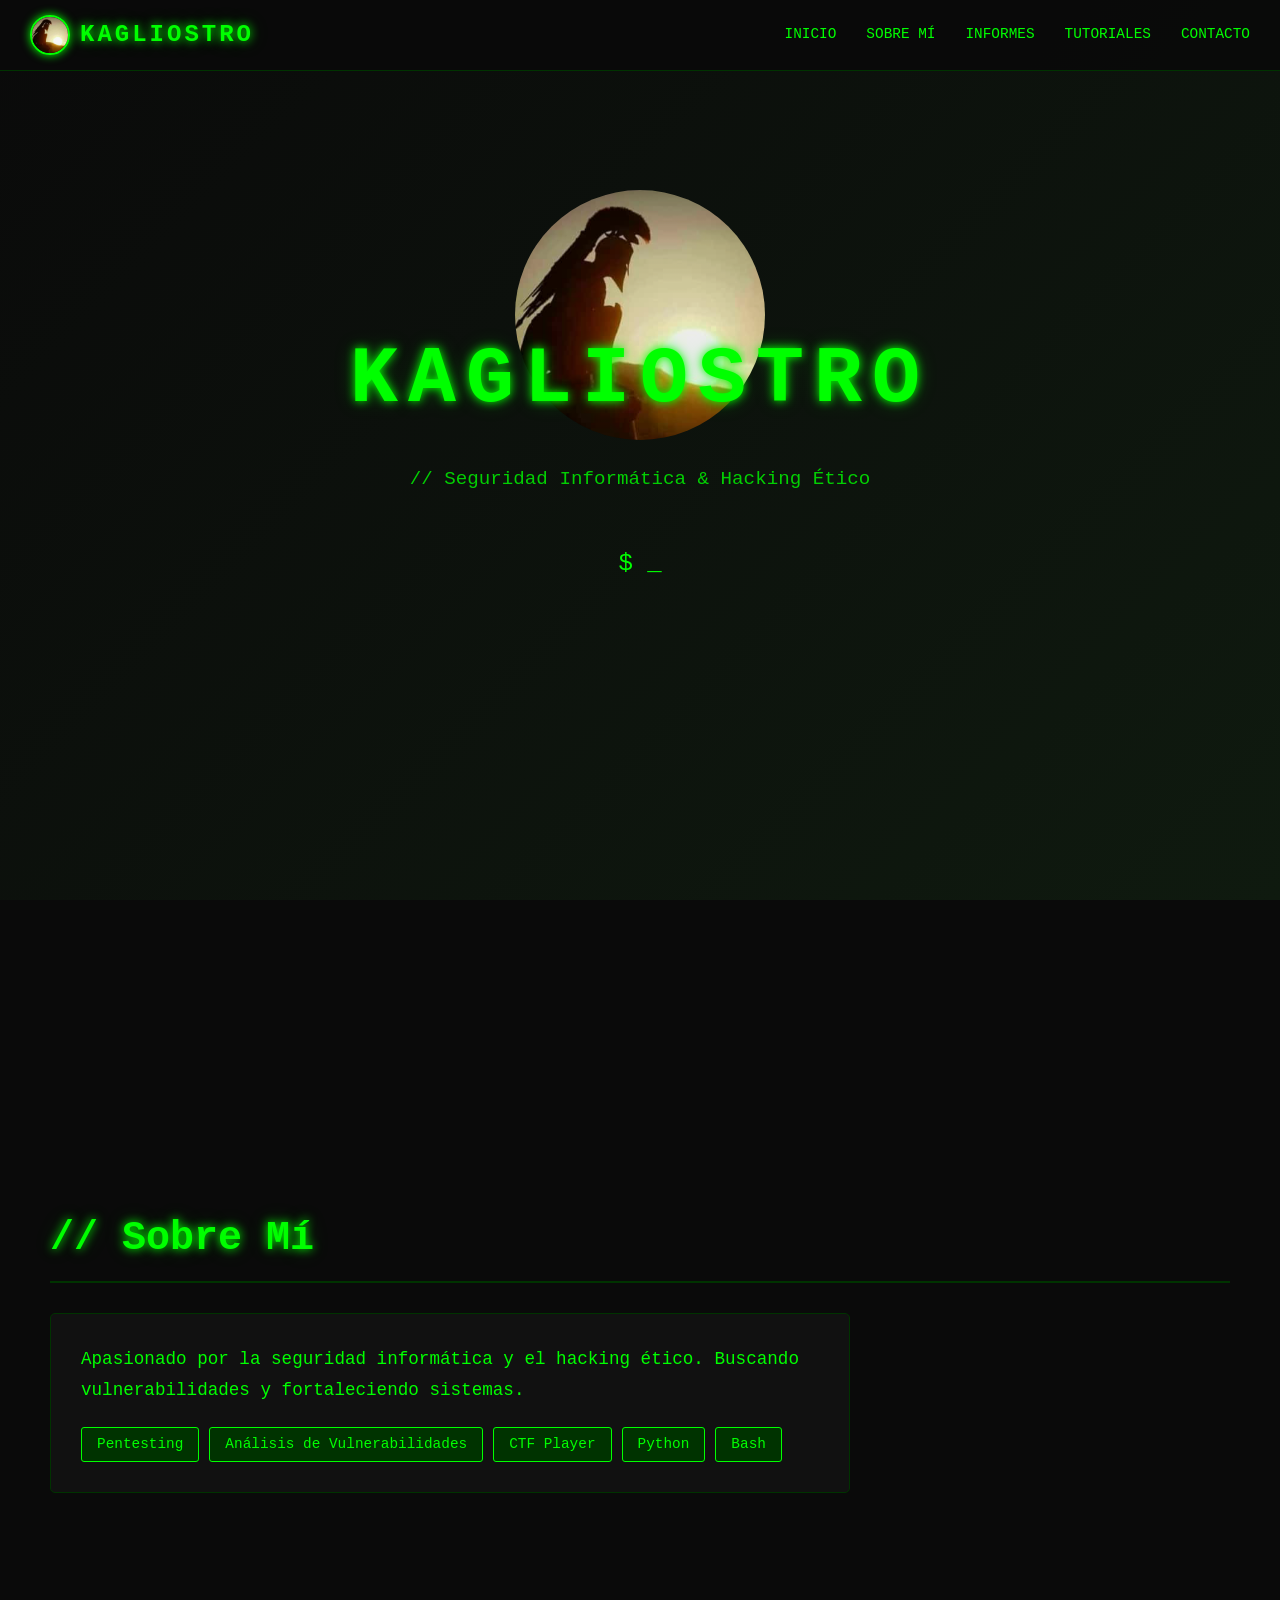
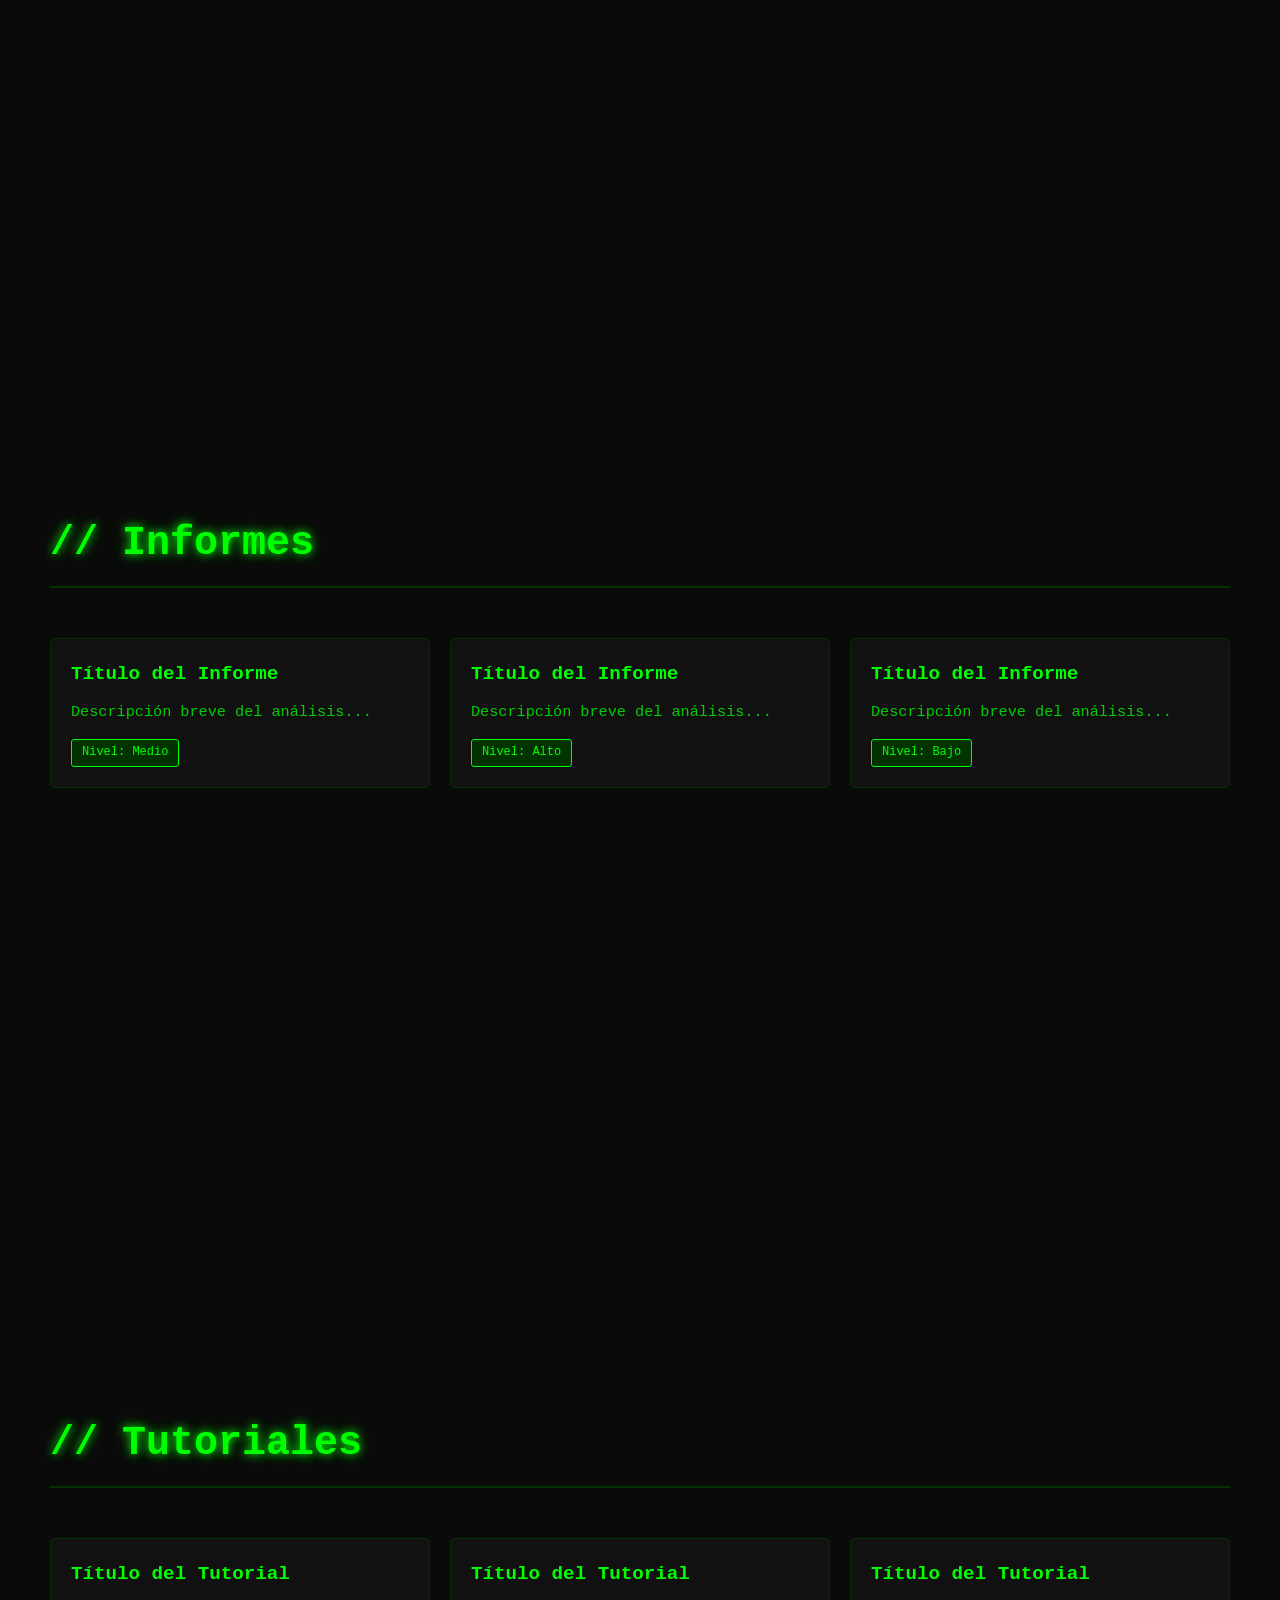
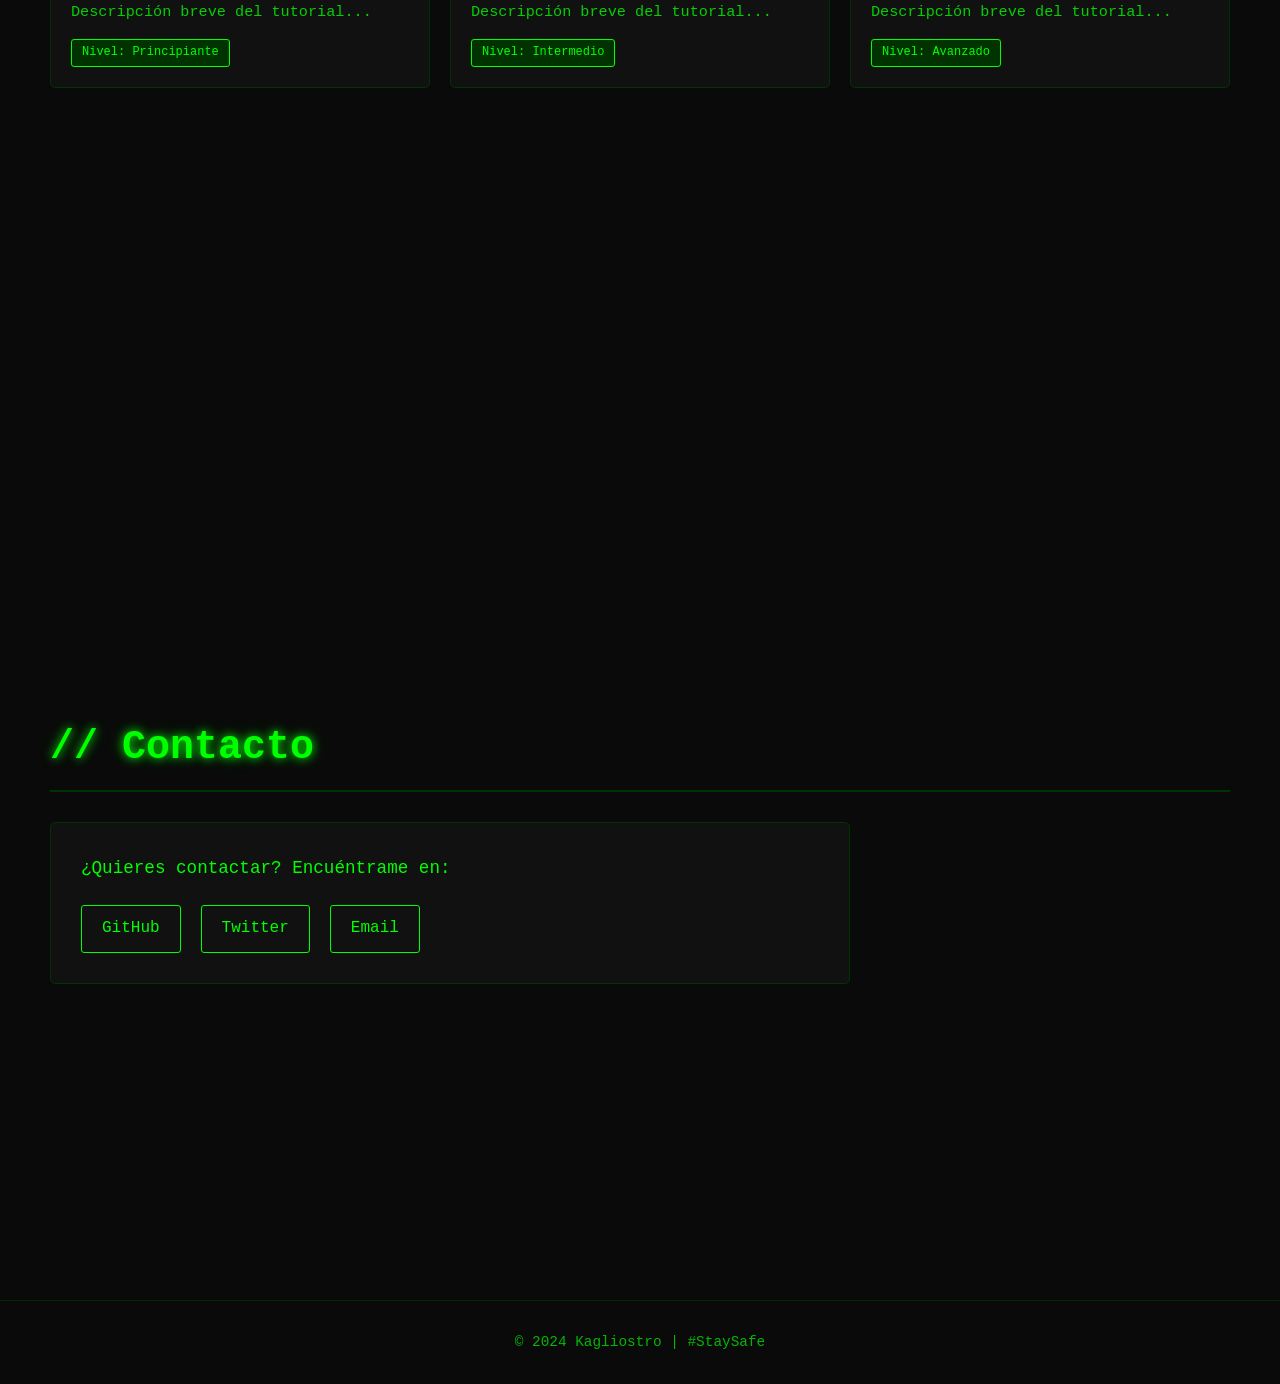
==== index.html @ 49f57507 "Initial commit" ====
<!DOCTYPE html>
<html lang="es">
<head>
  <meta charset="UTF-8">
  <meta name="viewport" content="width=device-width, initial-scale=1.0">
  <title>Kagliostro | Ciberseguridad</title>
  <link rel="stylesheet" href="style.css">
</head>
<body>
  <nav>
    <div class="logo">
    <img src="Espartano.png" alt="Espartano" class="avatar-logo">
    <span>KAGLIOSTRO</span>
  </div>
    <ul class="nav-links">
      <li><a href="#inicio">Inicio</a></li>
      <li><a href="#sobre-mi">Sobre Mí</a></li>
      <li><a href="#informes">Informes</a></li>
      <li><a href="#tutoriales">Tutoriales</a></li>
      <li><a href="#contacto">Contacto</a></li>
    </ul>
    <div class="menu-toggle">☰</div>
  </nav>

  <section id="inicio" class="hero">
    <img src="Espartano.png" alt="Espartano" class="hero-bg">
    <div class="hero-content">
      <h1>KAGLIOSTRO</h1>
      <p class="tagline">// Seguridad Informática & Hacking Ético</p>
      <div class="terminal">
        <span class="prompt">$</span> <span class="cursor">_</span>
      </div>
    </div>
  </section>

  <section id="sobre-mi" class="section">
    <h2>// Sobre Mí</h2>
    <div class="content-box">
      <p>Apasionado por la seguridad informática y el hacking ético. Buscando vulnerabilidades y fortaleciendo sistemas.</p>
      <div class="skills">
        <span class="skill">Pentesting</span>
        <span class="skill">Análisis de Vulnerabilidades</span>
        <span class="skill">CTF Player</span>
        <span class="skill">Python</span>
        <span class="skill">Bash</span>
      </div>
    </div>
  </section>

  <section id="informes" class="section">
    <h2>// Informes</h2>
    <div class="grid">
      <div class="card">
        <h3>Título del Informe</h3>
        <p>Descripción breve del análisis...</p>
        <span class="tag">Nivel: Medio</span>
      </div>
      <div class="card">
        <h3>Título del Informe</h3>
        <p>Descripción breve del análisis...</p>
        <span class="tag">Nivel: Alto</span>
      </div>
      <div class="card">
        <h3>Título del Informe</h3>
        <p>Descripción breve del análisis...</p>
        <span class="tag">Nivel: Bajo</span>
      </div>
    </div>
  </section>

  <section id="tutoriales" class="section">
    <h2>// Tutoriales</h2>
    <div class="grid">
      <div class="card">
        <h3>Título del Tutorial</h3>
        <p>Descripción breve del tutorial...</p>
        <span class="tag">Nivel: Principiante</span>
      </div>
      <div class="card">
        <h3>Título del Tutorial</h3>
        <p>Descripción breve del tutorial...</p>
        <span class="tag">Nivel: Intermedio</span>
      </div>
      <div class="card">
        <h3>Título del Tutorial</h3>
        <p>Descripción breve del tutorial...</p>
        <span class="tag">Nivel: Avanzado</span>
      </div>
    </div>
  </section>

  <section id="contacto" class="section">
    <h2>// Contacto</h2>
    <div class="content-box">
      <p>¿Quieres contactar? Encuéntrame en:</p>
      <div class="social-links">
        <a href="#" class="social">GitHub</a>
        <a href="#" class="social">Twitter</a>
        <a href="#" class="social">Email</a>
      </div>
    </div>
  </section>

  <footer>
    <p>&copy; 2024 Kagliostro | #StaySafe</p>
  </footer>

<script src="script.js"></script>
</body>
</html>
---- style.css ----
* {
  margin: 0;
  padding: 0;
  box-sizing: border-box;
}

:root {
  --bg-dark: #0a0a0a;
  --bg-card: #111111;
  --green: #00ff00;
  --green-dark: #003300;
  --green-glow: 0 0 10px #00ff00, 0 0 20px #00ff0044;
}

html {
  scroll-behavior: smooth;
}

body {
  background: var(--bg-dark);
  color: var(--green);
  font-family: 'Courier New', monospace;
  line-height: 1.6;
  cursor: default;
}

nav {
  position: fixed;
  top: 0;
  width: 100%;
  background: rgba(10, 10, 10, 0.95);
  border-bottom: 1px solid var(--green-dark);
  display: flex;
  justify-content: space-between;
  align-items: center;
  padding: 15px 30px;
  z-index: 1000;
}

.logo {
  display: flex;
  align-items: center;
  gap: 10px;
  font-size: 1.5rem;
  font-weight: bold;
  text-shadow: var(--green-glow);
  letter-spacing: 3px;
}

.avatar-logo {
  width: 40px;
  height: 40px;
  border-radius: 50%;
  object-fit: cover;
  border: 2px solid var(--green);
  box-shadow: 0 0 10px var(--green);
}

.nav-links {
  display: flex;
  list-style: none;
  gap: 30px;
}

.nav-links a {
  color: var(--green);
  text-decoration: none;
  transition: all 0.3s;
  text-transform: uppercase;
  font-size: 0.9rem;
}

.nav-links a:hover {
  text-shadow: var(--green-glow);
}

.menu-toggle {
  display: none;
  font-size: 1.5rem;
  cursor: pointer;
}

section {
  min-height: 100vh;
  padding: 80px 50px;
  display: flex;
  flex-direction: column;
  justify-content: center;
}

.hero {
  text-align: center;
  background: linear-gradient(135deg, #0a0a0a 0%, #0f1a0f 100%);
  position: relative;
}

.hero-content {
  position: relative;
  z-index: 1;
}

.hero-bg {
  position: absolute;
  width: 250px;
  height: 250px;
  top: 35%;
  left: 50%;
  transform: translate(-50%, -50%);
  opacity: 0.95;
  border-radius: 50%;
  object-fit: cover;
  z-index: 0;
}

.hero-content {
  position: relative;
  z-index: 1;
}

.hero-content h1 {
  font-size: 5rem;
  letter-spacing: 10px;
  text-shadow: var(--green-glow);
  animation: glitch 2s infinite;
}



.tagline {
  font-size: 1.2rem;
  margin-top: 20px;
  opacity: 0.8;
}

.terminal {
  margin-top: 50px;
  font-size: 1.5rem;
}

.prompt {
  color: var(--green);
}

.cursor {
  animation: blink 1s infinite;
}

@keyframes blink {
  0%, 50% { opacity: 1; }
  51%, 100% { opacity: 0; }
}

@keyframes glitch {
  0%, 90%, 100% { transform: translate(0); }
  92% { transform: translate(-2px, 2px); }
  94% { transform: translate(2px, -2px); }
  96% { transform: translate(-2px, -2px); }
  98% { transform: translate(2px, 2px); }
}

h2 {
  font-size: 2.5rem;
  margin-bottom: 30px;
  text-shadow: var(--green-glow);
  border-bottom: 2px solid var(--green-dark);
  padding-bottom: 10px;
}

.content-box {
  background: var(--bg-card);
  padding: 30px;
  border: 1px solid var(--green-dark);
  border-radius: 5px;
  max-width: 800px;
}

.content-box p {
  font-size: 1.1rem;
  line-height: 1.8;
}

.skills {
  margin-top: 20px;
  display: flex;
  flex-wrap: wrap;
  gap: 10px;
}

.skill {
  background: var(--green-dark);
  padding: 5px 15px;
  border-radius: 3px;
  font-size: 0.9rem;
  border: 1px solid var(--green);
}

.grid {
  display: grid;
  grid-template-columns: repeat(auto-fit, minmax(280px, 1fr));
  gap: 20px;
  margin-top: 20px;
}

.card {
  background: var(--bg-card);
  border: 1px solid var(--green-dark);
  border-radius: 5px;
  padding: 20px;
  transition: all 0.3s;
}

.card:hover {
  border-color: var(--green);
  box-shadow: var(--green-glow);
  transform: translateY(-5px);
}

.card h3 {
  margin-bottom: 10px;
  font-size: 1.2rem;
}

.card p {
  opacity: 0.8;
  margin-bottom: 15px;
  font-size: 0.95rem;
}

.tag {
  display: inline-block;
  background: var(--green-dark);
  padding: 3px 10px;
  font-size: 0.75rem;
  border-radius: 3px;
  border: 1px solid var(--green);
}

.social-links {
  display: flex;
  gap: 20px;
  margin-top: 20px;
}

.social {
  color: var(--green);
  text-decoration: none;
  padding: 10px 20px;
  border: 1px solid var(--green);
  border-radius: 3px;
  transition: all 0.3s;
}

.social:hover {
  background: var(--green);
  color: var(--bg-dark);
}

footer {
  text-align: center;
  padding: 30px;
  border-top: 1px solid var(--green-dark);
  font-size: 0.9rem;
  opacity: 0.7;
}

@media (max-width: 768px) {
  .nav-links {
    display: none;
    flex-direction: column;
    position: absolute;
    top: 60px;
    left: 0;
    width: 100%;
    background: var(--bg-dark);
    padding: 20px;
    border-bottom: 1px solid var(--green-dark);
  }

  .nav-links.active {
    display: flex;
  }

  .menu-toggle {
    display: block;
  }

  .hero-content h1 {
    font-size: 2.5rem;
  }

  section {
    padding: 60px 20px;
  }

  h2 {
    font-size: 1.8rem;
  }
}
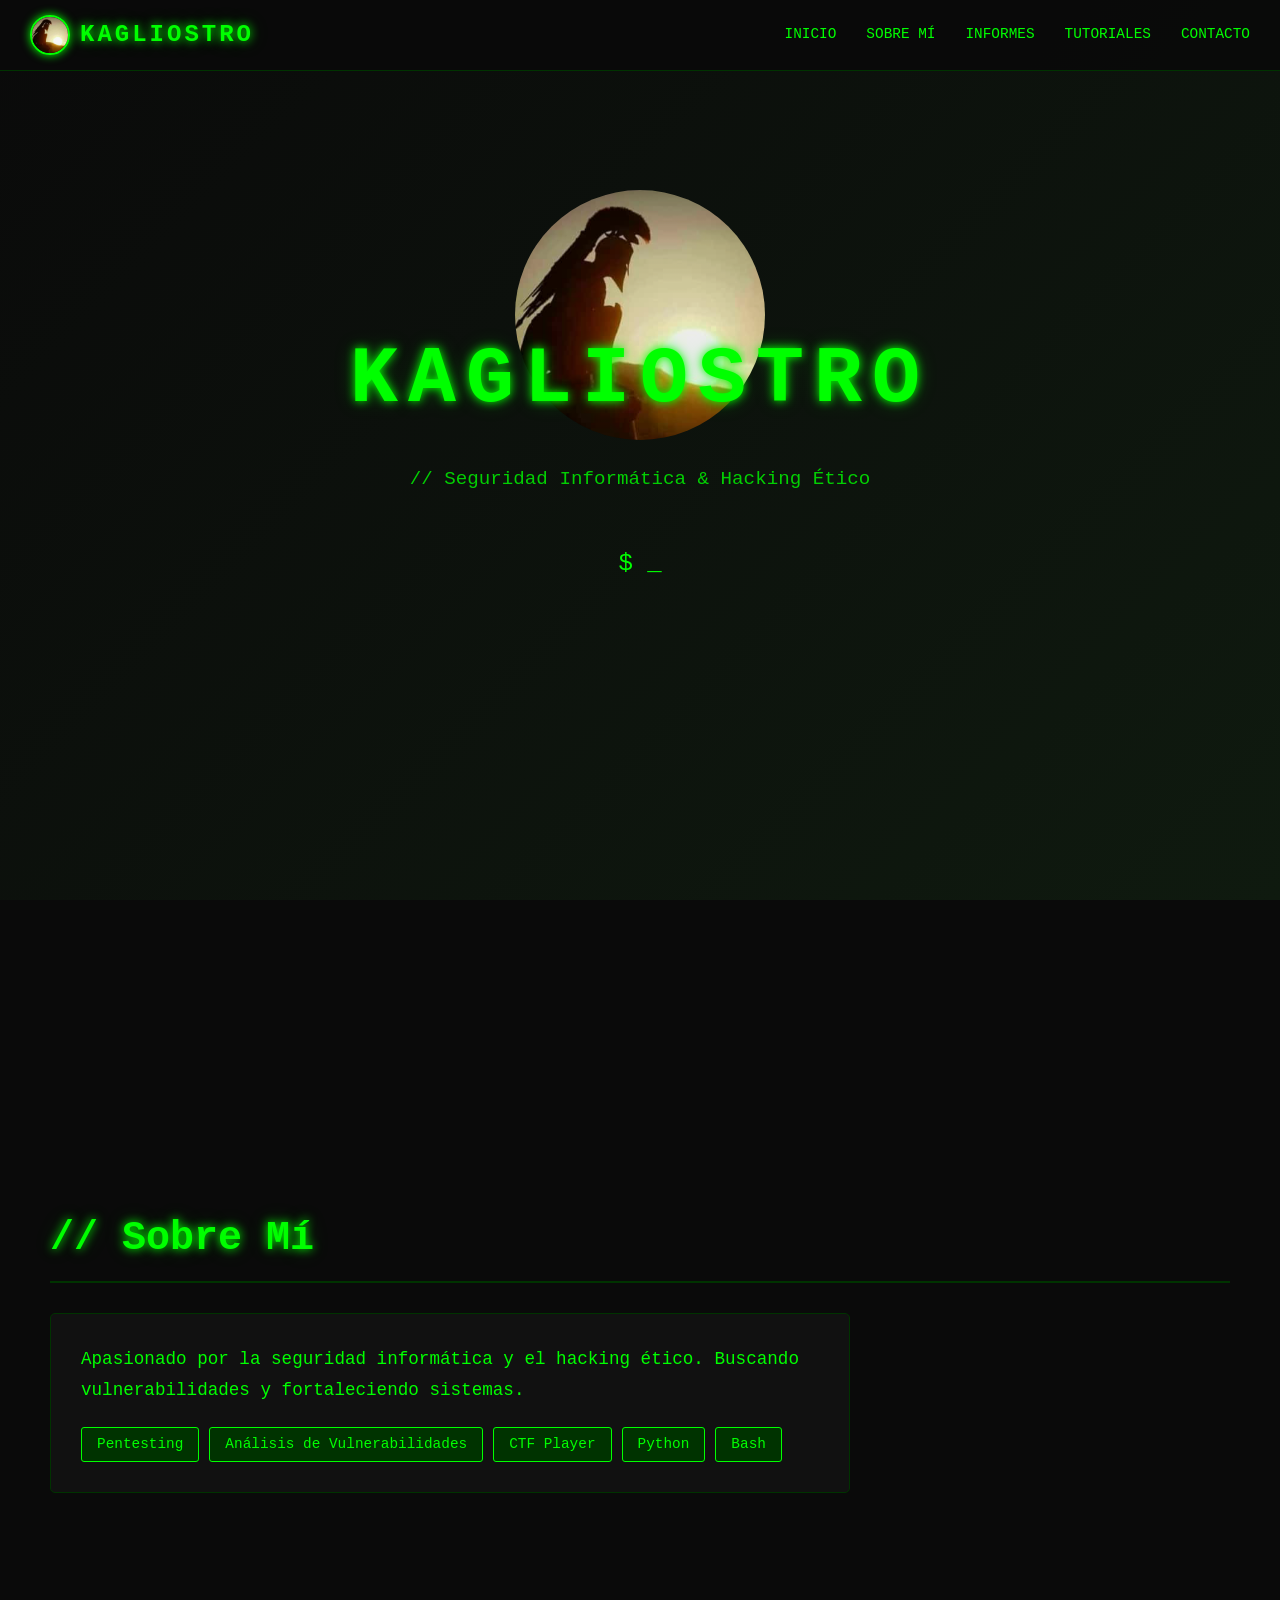
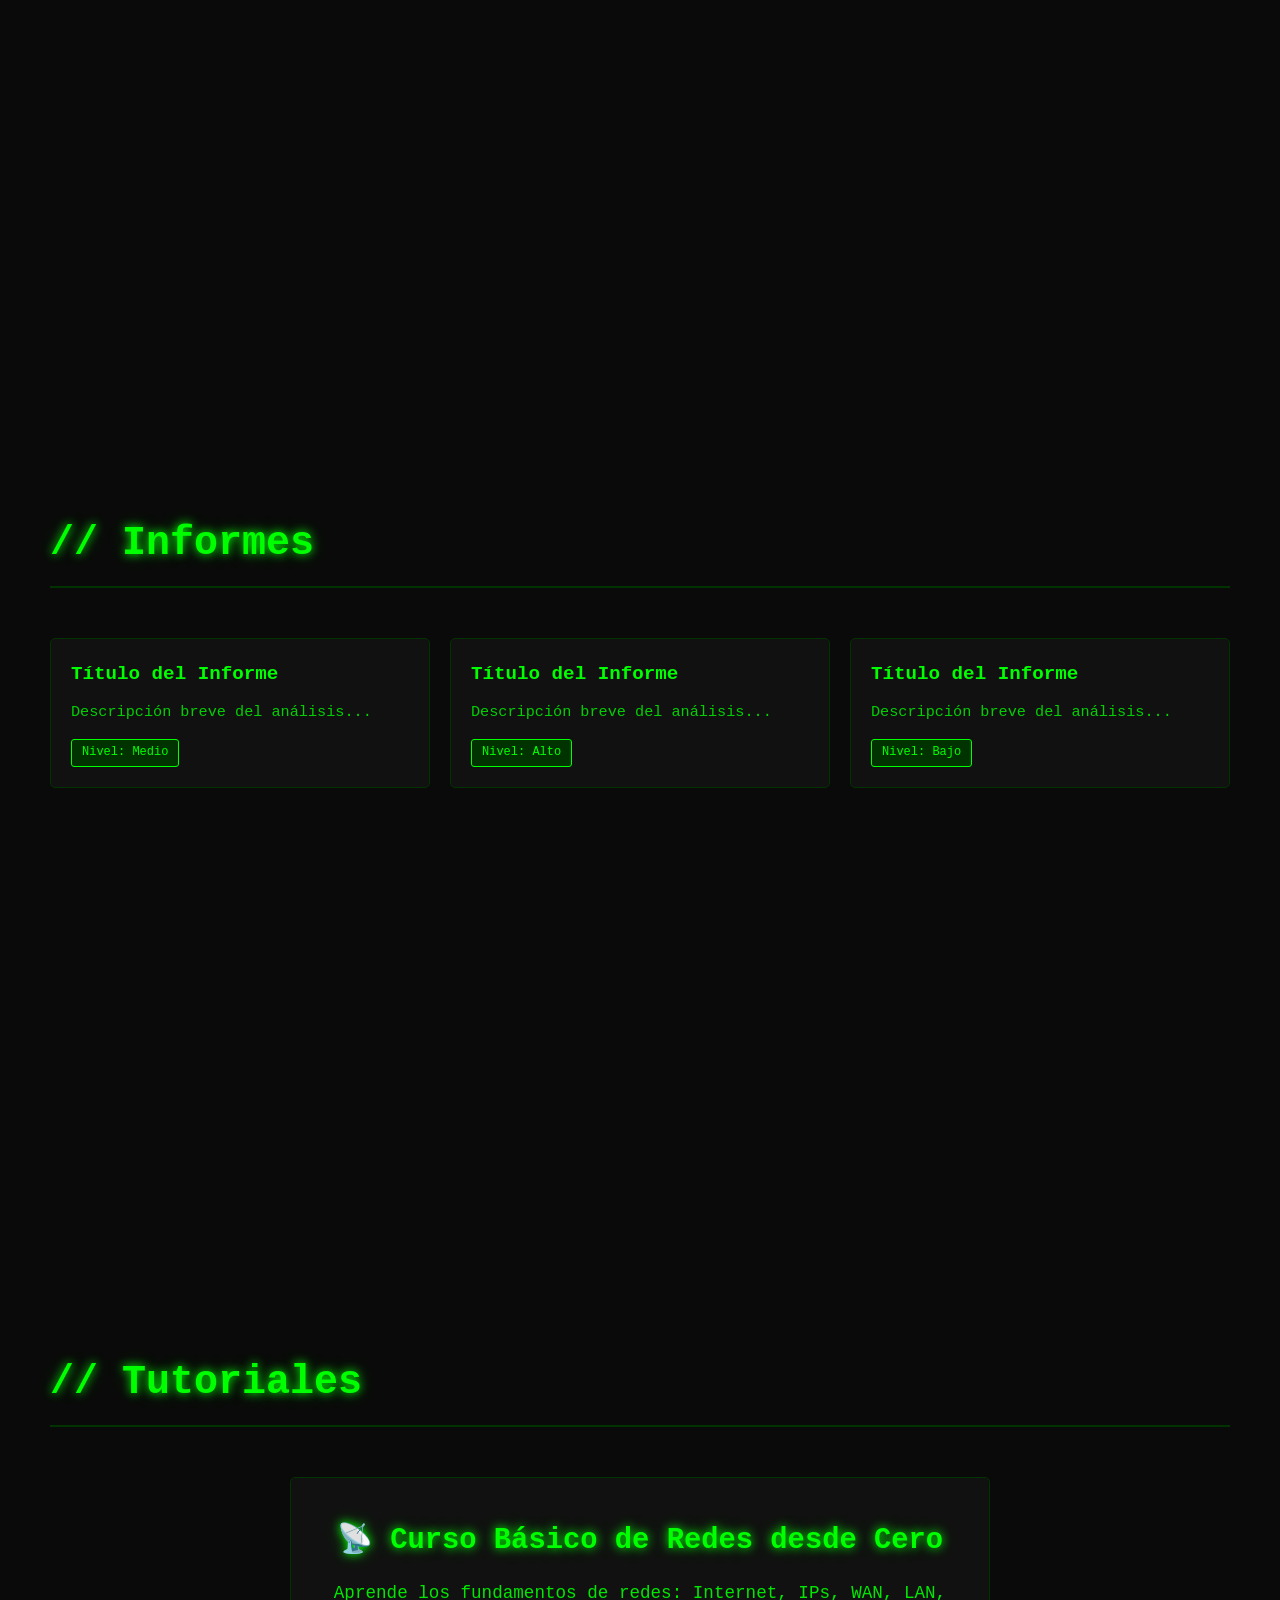
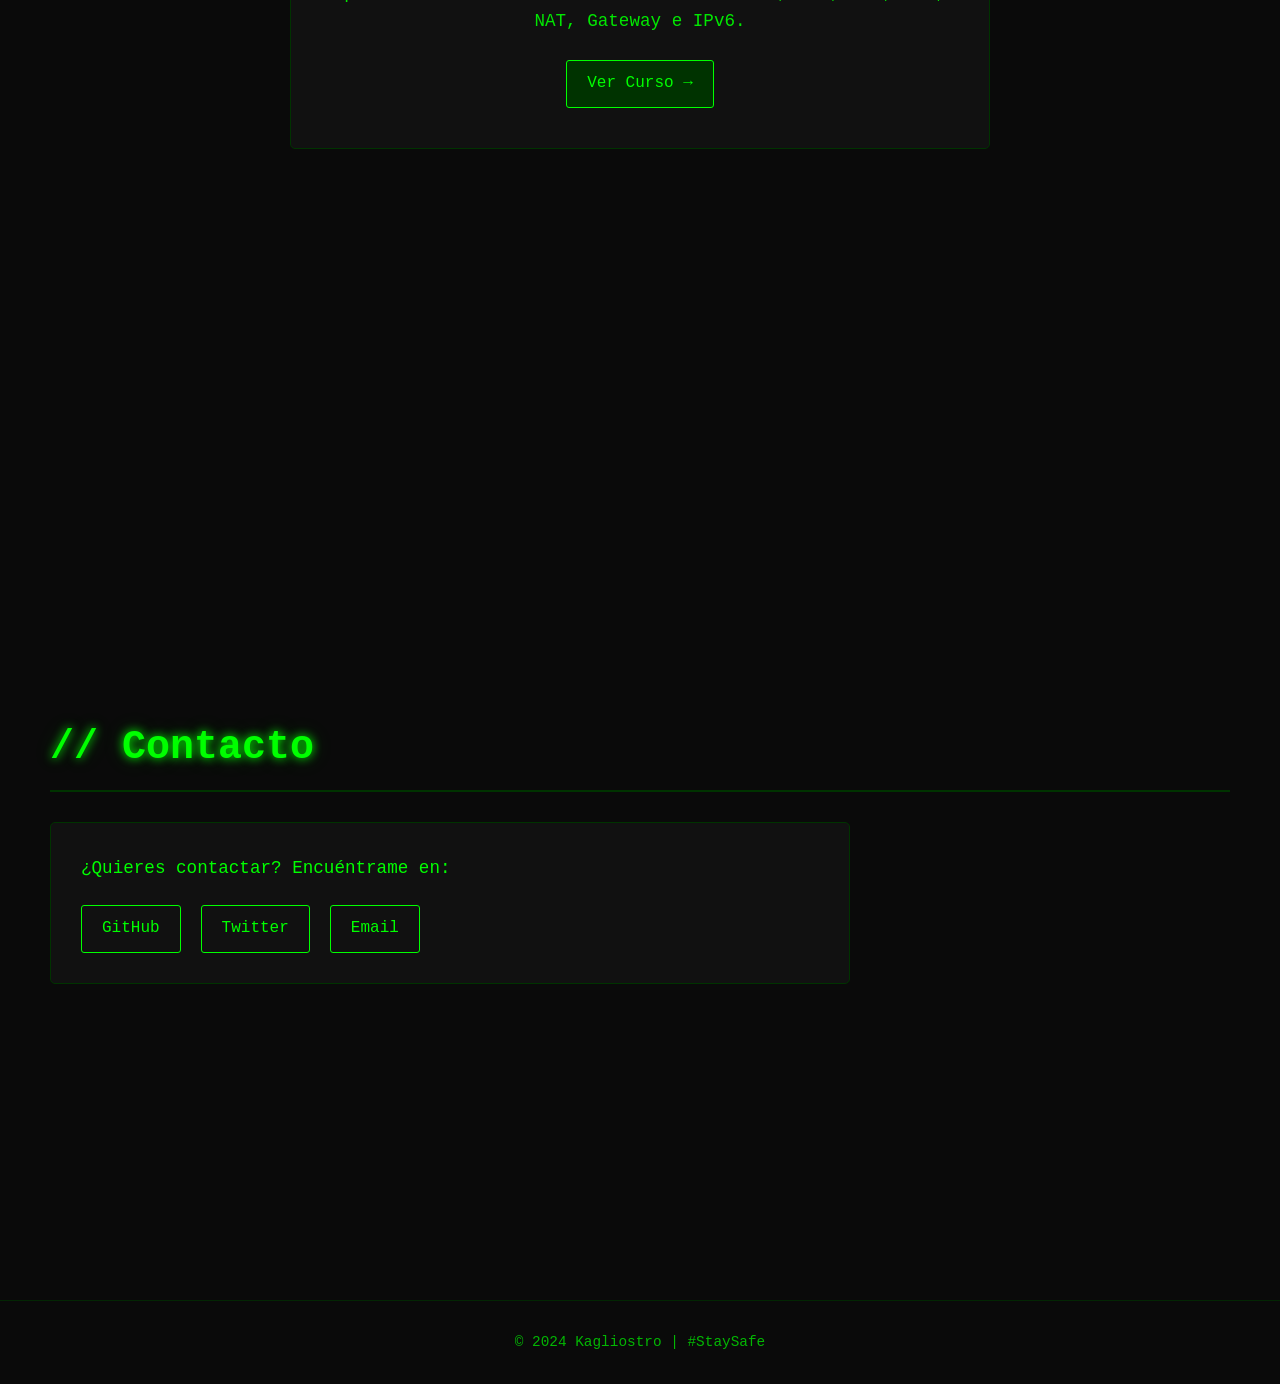
==== commit 679777ee: "Agregado curso de redes con página independiente" ====
--- a/index.html
+++ b/index.html
@@ -72,19 +72,9 @@
     <h2>// Tutoriales</h2>
     <div class="grid">
       <div class="card">
-        <h3>Título del Tutorial</h3>
-        <p>Descripción breve del tutorial...</p>
-        <span class="tag">Nivel: Principiante</span>
-      </div>
-      <div class="card">
-        <h3>Título del Tutorial</h3>
-        <p>Descripción breve del tutorial...</p>
-        <span class="tag">Nivel: Intermedio</span>
-      </div>
-      <div class="card">
-        <h3>Título del Tutorial</h3>
-        <p>Descripción breve del tutorial...</p>
-        <span class="tag">Nivel: Avanzado</span>
+        <h3>📡 Curso Básico de Redes desde Cero</h3>
+        <p>Aprende los fundamentos de redes: Internet, IPs, WAN, LAN, NAT, Gateway e IPv6.</p>
+        <a href="curso-redes.html" class="btn-curso">Ver Curso →</a>
       </div>
     </div>
   </section>
--- a/style.css
+++ b/style.css
@@ -263,6 +263,190 @@
   opacity: 0.7;
 }
 
+.curso-redes {
+  max-width: 900px;
+}
+
+.curso-redes h3 {
+  font-size: 1.5rem;
+  margin-bottom: 20px;
+  text-shadow: var(--green-glow);
+  border-bottom: 1px solid var(--green-dark);
+  padding-bottom: 10px;
+}
+
+.modulo {
+  margin-bottom: 30px;
+  padding: 20px;
+  background: rgba(0, 51, 0, 0.2);
+  border-left: 3px solid var(--green);
+}
+
+.modulo h4 {
+  font-size: 1.2rem;
+  margin-bottom: 15px;
+  color: var(--green);
+}
+
+.modulo h5 {
+  font-size: 1rem;
+  margin: 15px 0 10px;
+  opacity: 0.9;
+}
+
+.curso-redes table {
+  width: 100%;
+  border-collapse: collapse;
+  margin: 10px 0;
+}
+
+.curso-redes table th,
+.curso-redes table td {
+  border: 1px solid var(--green-dark);
+  padding: 8px 12px;
+  text-align: left;
+  font-size: 0.9rem;
+}
+
+.curso-redes table th {
+  background: var(--green-dark);
+}
+
+.curso-redes pre {
+  background: #000;
+  padding: 15px;
+  border: 1px solid var(--green-dark);
+  border-radius: 3px;
+  font-size: 0.85rem;
+  overflow-x: auto;
+  margin: 10px 0;
+  line-height: 1.5;
+}
+
+.curso-redes ol {
+  padding-left: 20px;
+}
+
+.curso-redes li {
+  margin: 5px 0;
+}
+
+.curso-redes a {
+  color: var(--green);
+  text-decoration: underline;
+}
+
+.curso-redes a:hover {
+  text-shadow: var(--green-glow);
+}
+
+.tip {
+  background: var(--green-dark);
+  padding: 15px;
+  border: 1px solid var(--green);
+  border-radius: 5px;
+  margin-top: 20px;
+}
+
+.tip a {
+  color: var(--green);
+}
+
+.tags {
+  margin-top: 20px;
+  display: flex;
+  gap: 10px;
+  flex-wrap: wrap;
+}
+
+.tags .tag {
+  font-size: 0.8rem;
+}
+
+.btn-curso {
+  display: inline-block;
+  background: var(--green-dark);
+  color: var(--green);
+  padding: 10px 20px;
+  border: 1px solid var(--green);
+  border-radius: 3px;
+  text-decoration: none;
+  transition: all 0.3s;
+  margin-top: 10px;
+}
+
+.btn-curso:hover {
+  background: var(--green);
+  color: var(--bg-dark);
+}
+
+.back-link {
+  display: inline-block;
+  color: var(--green);
+  text-decoration: none;
+  margin-bottom: 20px;
+  font-size: 0.9rem;
+}
+
+.back-link:hover {
+  text-shadow: var(--green-glow);
+}
+
+.curso-pagina {
+  padding-top: 120px;
+  padding-left: 50px;
+  padding-right: 50px;
+}
+
+.curso-pagina .content-box {
+  max-width: 1100px;
+  margin: 0 auto;
+  padding: 0 40px;
+}
+
+.curso-pagina .modulo {
+  text-align: center;
+}
+
+.curso-pagina .modulo h4 {
+  text-align: left;
+}
+
+#tutoriales .grid {
+  justify-content: center;
+}
+
+#tutoriales .card {
+  max-width: 700px;
+  margin: 0 auto;
+  text-align: center;
+  padding: 40px;
+}
+
+#tutoriales .card h3 {
+  font-size: 1.8rem;
+  margin-bottom: 15px;
+  text-shadow: var(--green-glow);
+}
+
+#tutoriales .card p {
+  font-size: 1.1rem;
+  opacity: 0.9;
+}
+
+.imagen-curso {
+  width: 100%;
+  max-width: 700px;
+  margin: 20px auto;
+}
+
+.imagen-curso img {
+  width: 100%;
+  height: auto;
+  border: 1px solid var(--green-dark);
+  border-radius: 5px;
+}
+
 @media (max-width: 768px) {
   .nav-links {
     display: none;
@@ -295,4 +479,12 @@
   h2 {
     font-size: 1.8rem;
   }
+
+  .curso-redes table {
+    font-size: 0.8rem;
+  }
+
+  .curso-redes pre {
+    font-size: 0.75rem;
+  }
 }
